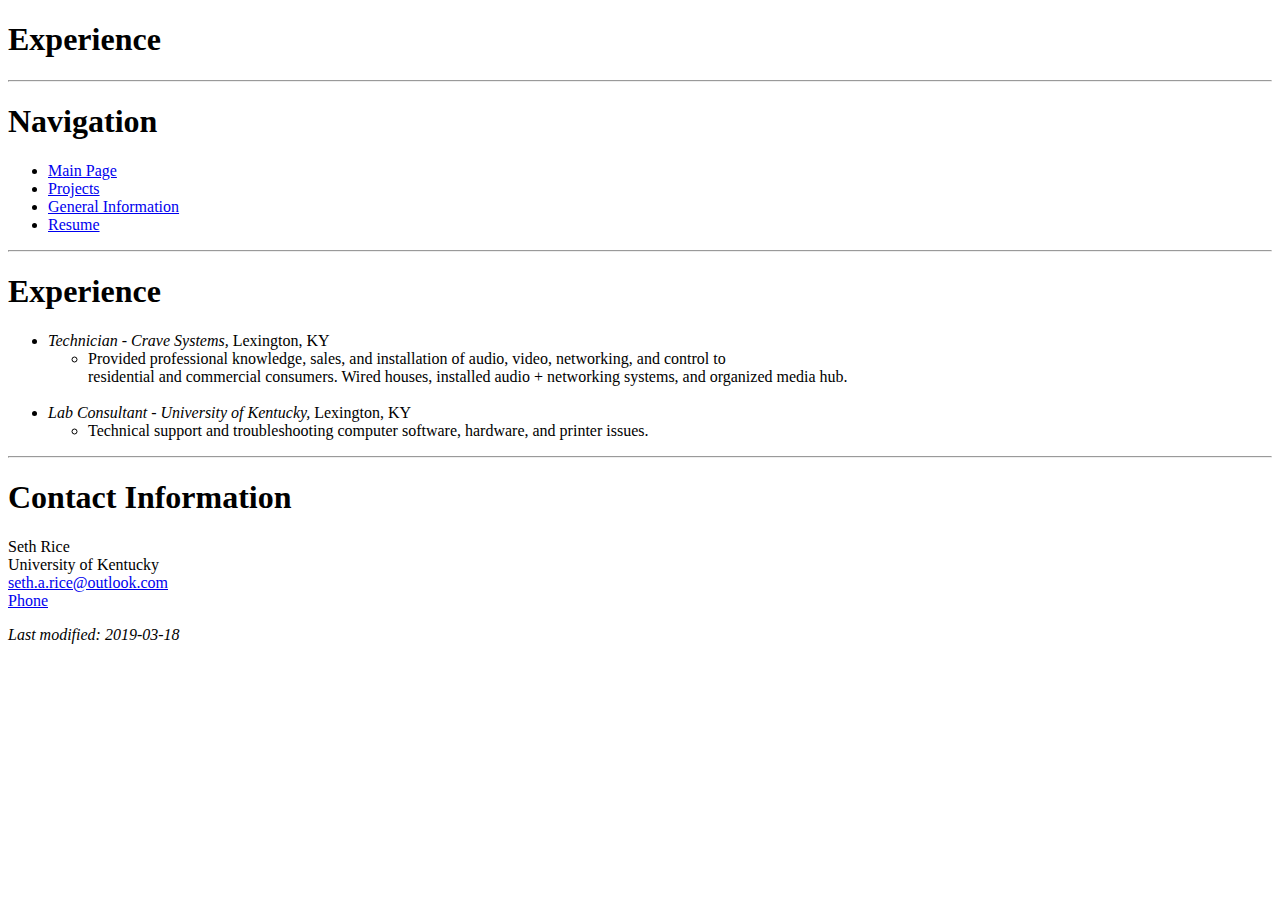
==== experience.html @ 21755ec3 "updated footer's datetime" ====
<!DOCTYPE html>
<html lang="en" dir="ltr">
  <head>
    <meta charset="utf-8">
    <meta name="viewport" content="width=device.width, initial-scale=1.0">
    <title>Experience</title>
  </head>
  <body>

    <h1>Experience</h1>

    <hr>

    <header>
      <nav>
          <h1>Navigation</h1>
        <ul>
          <li><a href="https://votuzi.github.io/html5/index.html" title="Main Page">Main Page</a></li>
          <li><a href="https://votuzi.github.io/html5/projects.html" title="Projects">Projects</a></li>
          <li><a href="https://votuzi.github.io/html5/geninfo.html" title="General Information">General Information</a></li>
          <li><a href="https://votuzi.github.io/html5/resume.html" title="Resume">Resume</a></li>
        </ul>
      </nav>
    </header>

    <hr>

    <section class="Experience">
      <h1>Experience</h1>
        <ul>
          <li><i>Technician - Crave Systems,</i> Lexington, KY </li>
            <ul>
              <li>Provided professional knowledge, sales, and installation of audio, video, networking, and control to<br>
                  residential and commercial consumers. Wired houses, installed audio + networking systems, and organized media hub.</li></ul><br>
          <li><i>Lab Consultant - University of Kentucky,</i> Lexington, KY </li>
                <ul><li>Technical support and troubleshooting computer software, hardware, and printer issues. </li></ul>
    </section>

    <hr>

    <footer>
      <h1>Contact Information</h1>
      <p>Seth Rice<br>
         University of Kentucky<br>
        <a href="mailto:seth.a.rice@outlook.com">seth.a.rice@outlook.com</a><br>
        <a href="tel:+18592241299">Phone</a>
      </p>
      <p><i>Last modified: <time datetime="2019-03-18">2019-03-18</time></i></p>
    </footer>

  </body>
</html>
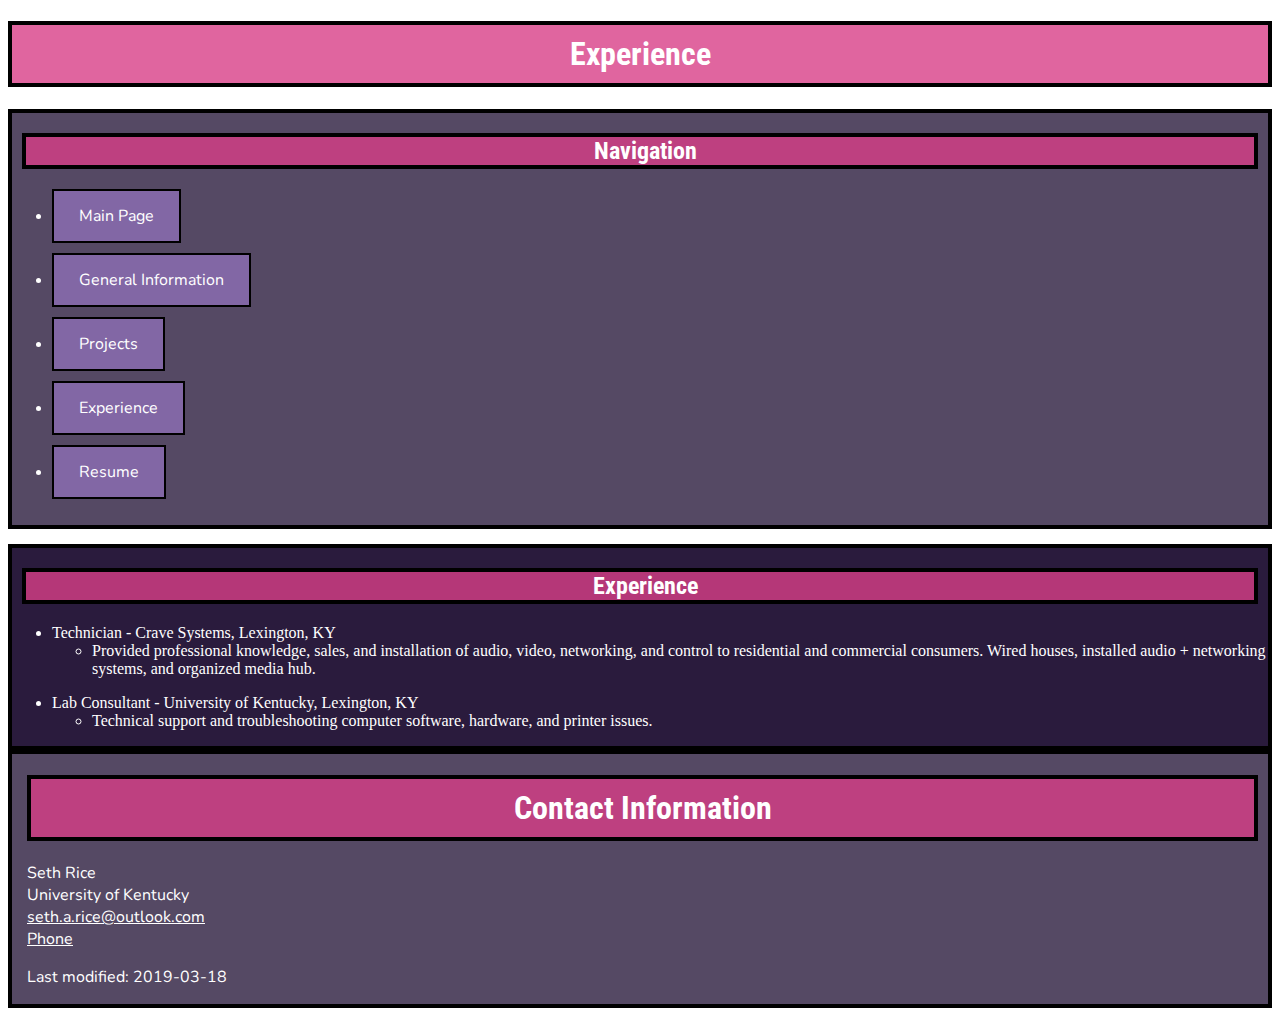
==== commit cac1e990: "- added transparency to boxes (changed hexadecimal values to rgba), added images, added external goo" ====
--- a/experience.html
+++ b/experience.html
@@ -1,6 +1,9 @@
 <!DOCTYPE html>
 <html lang="en" dir="ltr">
   <head>
+    <link rel="stylesheet" href="https://votuzi.github.io/html5/styles/style.css">
+    <link href="https://fonts.googleapis.com/css?family=Nunito" rel="stylesheet">
+    <link href="https://fonts.googleapis.com/css?family=Nunito|Roboto+Condensed" rel="stylesheet">
     <meta charset="utf-8">
     <meta name="viewport" content="width=device.width, initial-scale=1.0">
     <title>Experience</title>
@@ -9,34 +12,36 @@
 
     <h1>Experience</h1>
 
-    <hr>
-
     <header>
       <nav>
-          <h1>Navigation</h1>
+          <h2>Navigation</h2>
         <ul>
           <li><a href="https://votuzi.github.io/html5/index.html" title="Main Page">Main Page</a></li>
+          <li><a href="https://votuzi.github.io/html5/geninfo.html" title="General Information">General Information</a></li>
           <li><a href="https://votuzi.github.io/html5/projects.html" title="Projects">Projects</a></li>
-          <li><a href="https://votuzi.github.io/html5/geninfo.html" title="General Information">General Information</a></li>
+          <li><a href="https://votuzi.github.io/html5/experience.html" title="Experience">Experience</a></li>
           <li><a href="https://votuzi.github.io/html5/resume.html" title="Resume">Resume</a></li>
         </ul>
       </nav>
     </header>
 
-    <hr>
+    <section class="Experience">
+      <h2>Experience</h2>
+        <ul>
+          <li>Technician - Crave Systems, Lexington, KY
+            <ul>
+              <li>Provided professional knowledge, sales, and installation of audio, video, networking, and control to
+                  residential and commercial consumers. Wired houses, installed audio + networking systems, and organized media hub.</li>
+            </ul>
+         </ul>
 
-    <section class="Experience">
-      <h1>Experience</h1>
-        <ul>
-          <li><i>Technician - Crave Systems,</i> Lexington, KY </li>
-            <ul>
-              <li>Provided professional knowledge, sales, and installation of audio, video, networking, and control to<br>
-                  residential and commercial consumers. Wired houses, installed audio + networking systems, and organized media hub.</li></ul><br>
-          <li><i>Lab Consultant - University of Kentucky,</i> Lexington, KY </li>
-                <ul><li>Technical support and troubleshooting computer software, hardware, and printer issues. </li></ul>
+         <ul>
+           <li>Lab Consultant - University of Kentucky, Lexington, KY
+             <ul>
+              <li>Technical support and troubleshooting computer software, hardware, and printer issues.</li>
+             </ul>
+         </ul>
     </section>
-
-    <hr>
 
     <footer>
       <h1>Contact Information</h1>
@@ -45,7 +50,7 @@
         <a href="mailto:seth.a.rice@outlook.com">seth.a.rice@outlook.com</a><br>
         <a href="tel:+18592241299">Phone</a>
       </p>
-      <p><i>Last modified: <time datetime="2019-03-18">2019-03-18</time></i></p>
+      <p>Last modified: <time datetime="2019-03-18">2019-03-18</time></p>
     </footer>
 
   </body>
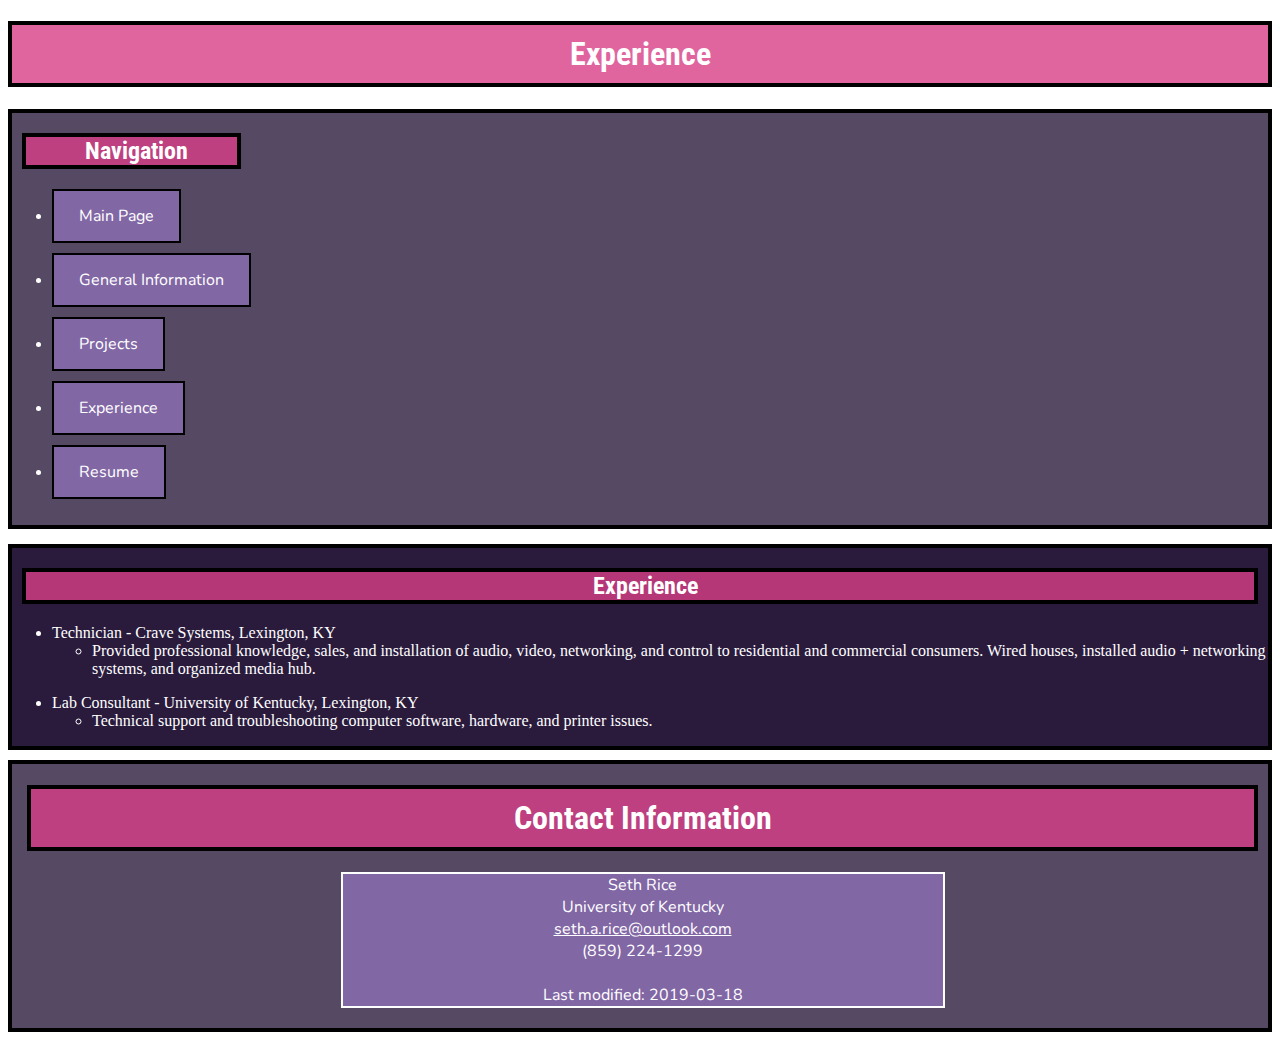
==== commit 51927740: "made a few styling changes to footer and nav" ====
--- a/experience.html
+++ b/experience.html
@@ -3,7 +3,7 @@
   <head>
     <link rel="stylesheet" href="https://votuzi.github.io/html5/styles/style.css">
     <link href="https://fonts.googleapis.com/css?family=Nunito" rel="stylesheet">
-    <link href="https://fonts.googleapis.com/css?family=Nunito|Roboto+Condensed" rel="stylesheet">
+    <link href="https://fonts.googleapis.com/css?family=Nunito%7CRoboto+Condensed" rel="stylesheet">
     <meta charset="utf-8">
     <meta name="viewport" content="width=device.width, initial-scale=1.0">
     <title>Experience</title>
@@ -48,9 +48,10 @@
       <p>Seth Rice<br>
          University of Kentucky<br>
         <a href="mailto:seth.a.rice@outlook.com">seth.a.rice@outlook.com</a><br>
-        <a href="tel:+18592241299">Phone</a>
+        (859) 224-1299<br>
+        <br>
+        Last modified: <time datetime="2019-03-18">2019-03-18</time>
       </p>
-      <p>Last modified: <time datetime="2019-03-18">2019-03-18</time></p>
     </footer>
 
   </body>
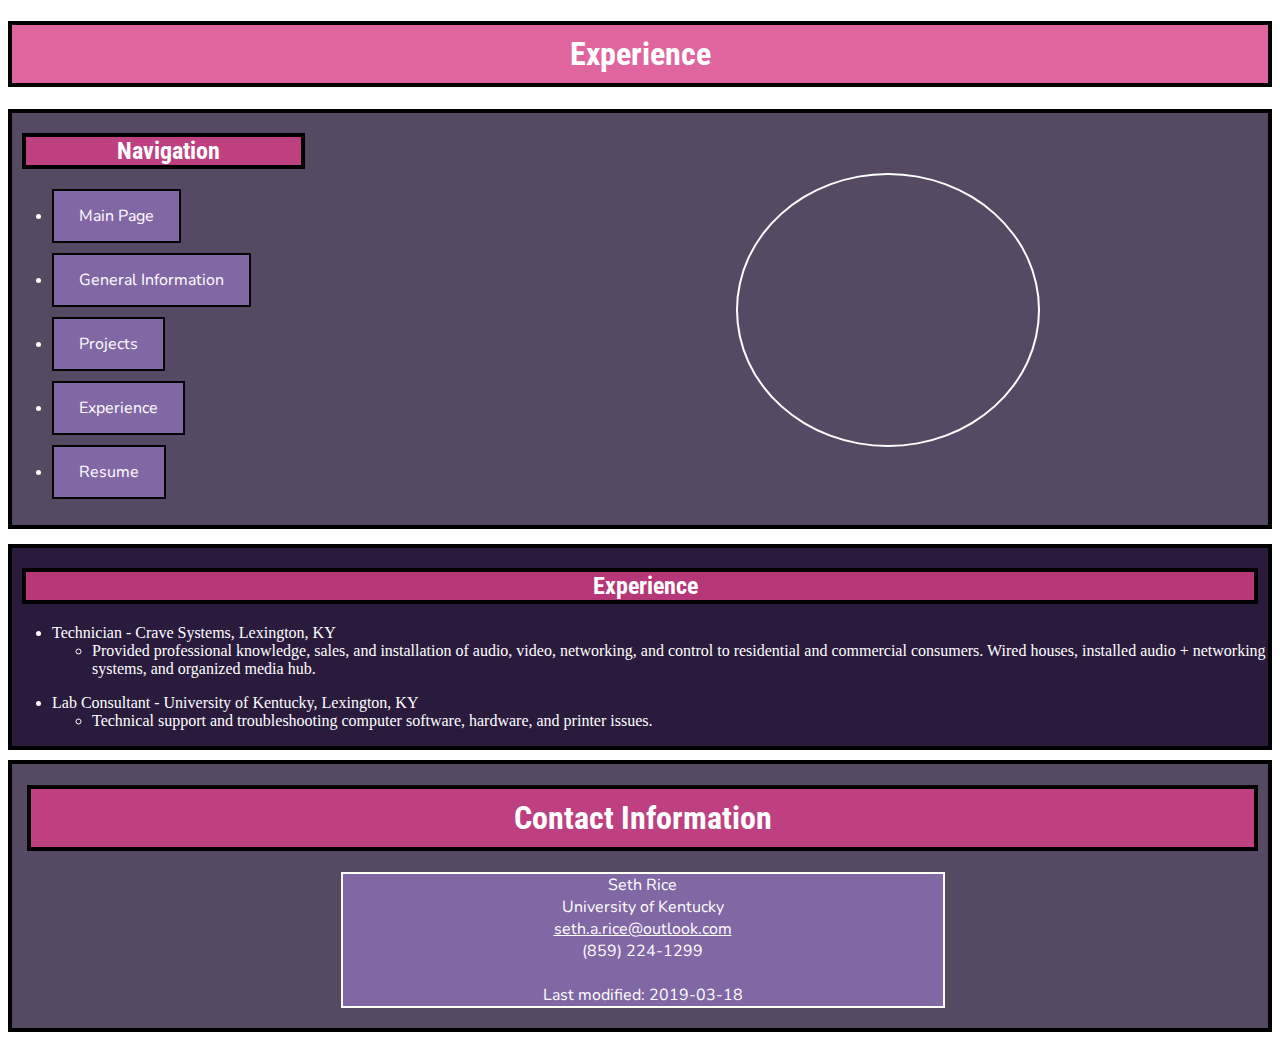
==== commit 202daf45: "added grid layout to certain elements" ====
--- a/experience.html
+++ b/experience.html
@@ -23,6 +23,9 @@
           <li><a href="https://votuzi.github.io/html5/resume.html" title="Resume">Resume</a></li>
         </ul>
       </nav>
+      <div class="images">
+      <img class="Airplanes" src="images/airplanes.jpg" width="300" height="270" alt="Airplanes">
+      </div>
     </header>
 
     <section class="Experience">
